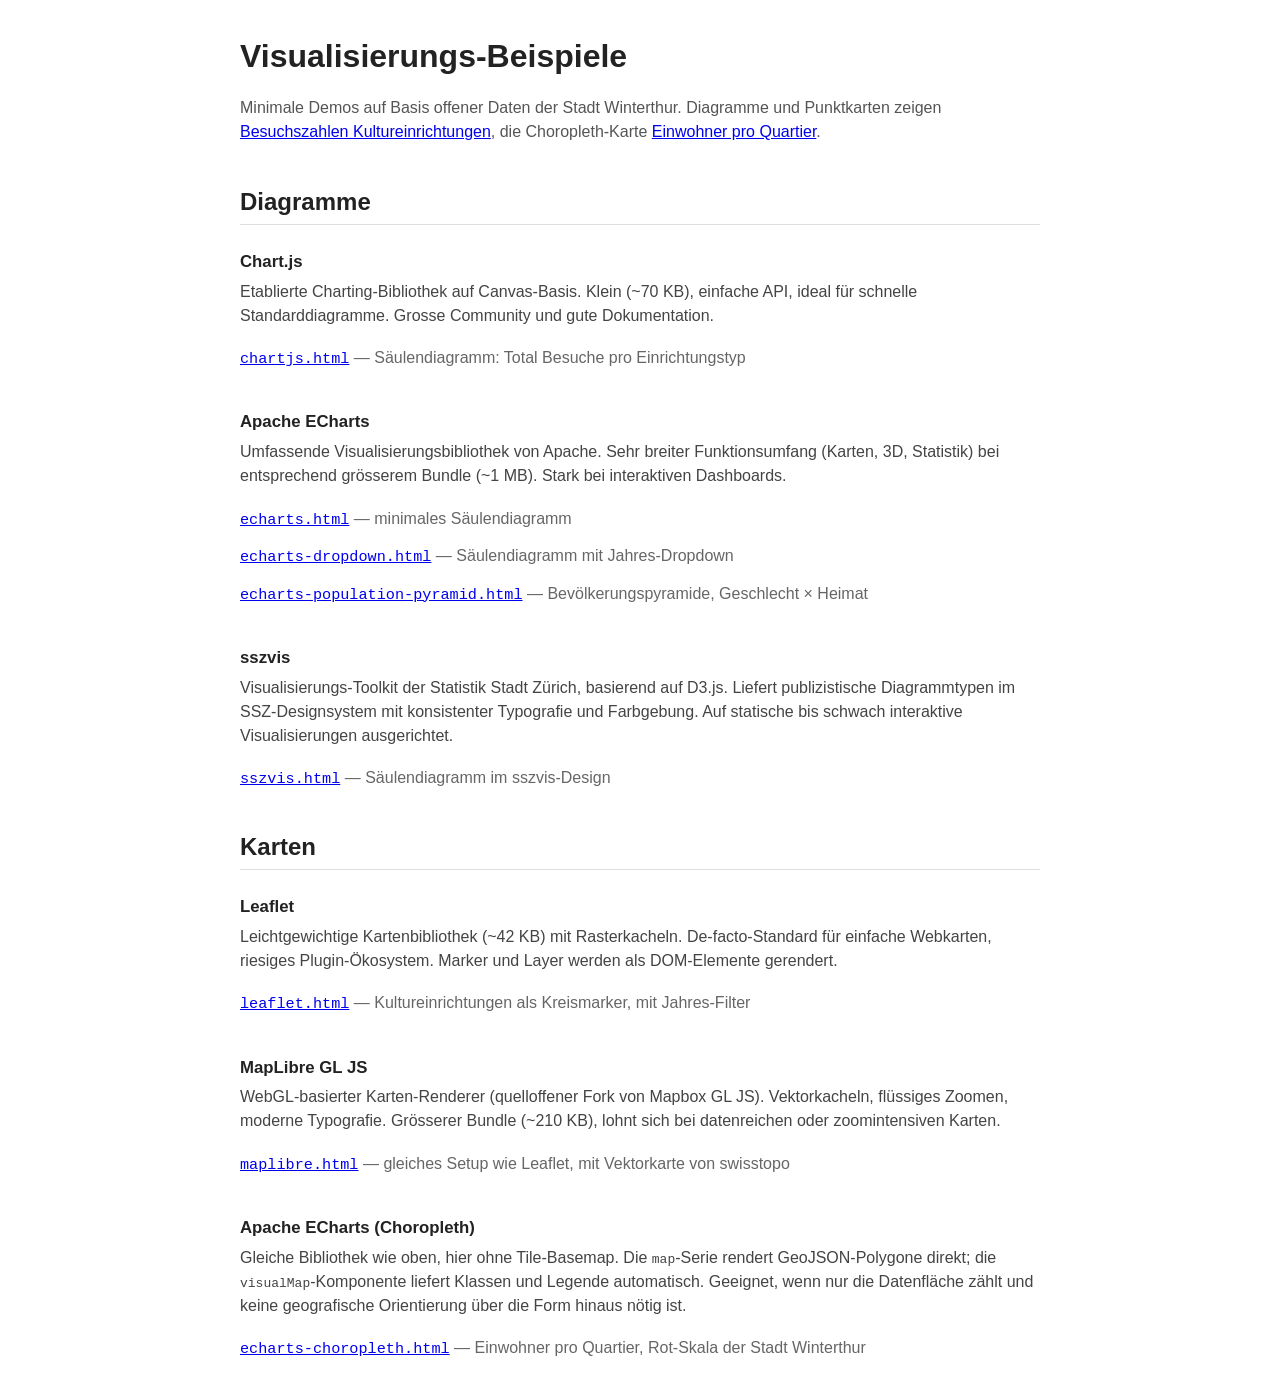
==== index.html @ f2393c9b "Initial commit: visualization library comparison for Stadt Winterthur Examples comparing Chart.js, E" ====
<!doctype html>
<html lang="de">
  <head>
    <meta charset="utf-8" />
    <title>Visualisierungs-Beispiele</title>
    <style>
      body { font-family: sans-serif; max-width: 800px; margin: 2rem auto; padding: 0 1rem; color: #222; line-height: 1.5; }
      h1 { margin-bottom: 0.25rem; }
      .intro { color: #555; margin-bottom: 2.5rem; }
      h2 { margin-top: 2rem; margin-bottom: 0.5rem; border-bottom: 1px solid #ddd; padding-bottom: 0.25rem; }
      .lib { margin: 1.5rem 0 2rem; }
      .lib-name { font-weight: 600; font-size: 1.05rem; }
      .lib-desc { color: #444; margin: 0.35rem 0 0.75rem; }
      ul.examples { list-style: none; padding: 0; margin: 0; }
      ul.examples li { padding: 0.4rem 0; }
      ul.examples a { font-family: monospace; font-size: 0.95rem; }
      ul.examples .note { color: #666; }
    </style>
  </head>
  <body>
    <h1>Visualisierungs-Beispiele</h1>
    <p class="intro">
      Minimale Demos auf Basis offener Daten der Stadt Winterthur. Diagramme
      und Punktkarten zeigen
      <a href="https://www.zh.ch/de/politik-staat/statistik-daten/datenkatalog.html#/datasets/2902@stadt-winterthur">Besuchszahlen Kultureinrichtungen</a>,
      die Choropleth-Karte
      <a href="https://www.zh.ch/de/politik-staat/statistik-daten/datenkatalog.html#/datasets/2702@stadt-winterthur">Einwohner pro Quartier</a>.
    </p>

    <h2>Diagramme</h2>

    <div class="lib">
      <div class="lib-name">Chart.js</div>
      <p class="lib-desc">
        Etablierte Charting-Bibliothek auf Canvas-Basis. Klein (~70&nbsp;KB),
        einfache API, ideal für schnelle Standarddiagramme. Grosse Community
        und gute Dokumentation.
      </p>
      <ul class="examples">
        <li><a href="chartjs.html">chartjs.html</a> <span class="note">— Säulendiagramm: Total Besuche pro Einrichtungstyp</span></li>
      </ul>
    </div>

    <div class="lib">
      <div class="lib-name">Apache ECharts</div>
      <p class="lib-desc">
        Umfassende Visualisierungsbibliothek von Apache. Sehr breiter
        Funktionsumfang (Karten, 3D, Statistik) bei entsprechend grösserem
        Bundle (~1&nbsp;MB). Stark bei interaktiven Dashboards.
      </p>
      <ul class="examples">
        <li><a href="echarts.html">echarts.html</a> <span class="note">— minimales Säulendiagramm</span></li>
        <li><a href="echarts-dropdown.html">echarts-dropdown.html</a> <span class="note">— Säulendiagramm mit Jahres-Dropdown</span></li>
        <li><a href="echarts-population-pyramid.html">echarts-population-pyramid.html</a> <span class="note">— Bevölkerungspyramide, Geschlecht × Heimat</span></li>
      </ul>
    </div>

    <div class="lib">
      <div class="lib-name">sszvis</div>
      <p class="lib-desc">
        Visualisierungs-Toolkit der Statistik Stadt Zürich, basierend auf
        D3.js. Liefert publizistische Diagrammtypen im SSZ-Designsystem mit
        konsistenter Typografie und Farbgebung. Auf statische bis schwach
        interaktive Visualisierungen ausgerichtet.
      </p>
      <ul class="examples">
        <li><a href="sszvis.html">sszvis.html</a> <span class="note">— Säulendiagramm im sszvis-Design</span></li>
      </ul>
    </div>

    <h2>Karten</h2>

    <div class="lib">
      <div class="lib-name">Leaflet</div>
      <p class="lib-desc">
        Leichtgewichtige Kartenbibliothek (~42&nbsp;KB) mit Rasterkacheln.
        De-facto-Standard für einfache Webkarten, riesiges Plugin-Ökosystem.
        Marker und Layer werden als DOM-Elemente gerendert.
      </p>
      <ul class="examples">
        <li><a href="leaflet.html">leaflet.html</a> <span class="note">— Kultureinrichtungen als Kreismarker, mit Jahres-Filter</span></li>
      </ul>
    </div>

    <div class="lib">
      <div class="lib-name">MapLibre GL JS</div>
      <p class="lib-desc">
        WebGL-basierter Karten-Renderer (quelloffener Fork von Mapbox GL&nbsp;JS).
        Vektorkacheln, flüssiges Zoomen, moderne Typografie. Grösserer Bundle
        (~210&nbsp;KB), lohnt sich bei datenreichen oder zoomintensiven Karten.
      </p>
      <ul class="examples">
        <li><a href="maplibre.html">maplibre.html</a> <span class="note">— gleiches Setup wie Leaflet, mit Vektorkarte von swisstopo</span></li>
      </ul>
    </div>

    <div class="lib">
      <div class="lib-name">Apache ECharts (Choropleth)</div>
      <p class="lib-desc">
        Gleiche Bibliothek wie oben, hier ohne Tile-Basemap. Die
        <code>map</code>-Serie rendert GeoJSON-Polygone direkt; die
        <code>visualMap</code>-Komponente liefert Klassen und Legende
        automatisch. Geeignet, wenn nur die Datenfläche zählt und keine
        geografische Orientierung über die Form hinaus nötig ist.
      </p>
      <ul class="examples">
        <li><a href="echarts-choropleth.html">echarts-choropleth.html</a> <span class="note">— Einwohner pro Quartier, Rot-Skala der Stadt Winterthur</span></li>
      </ul>
    </div>
  </body>
</html>
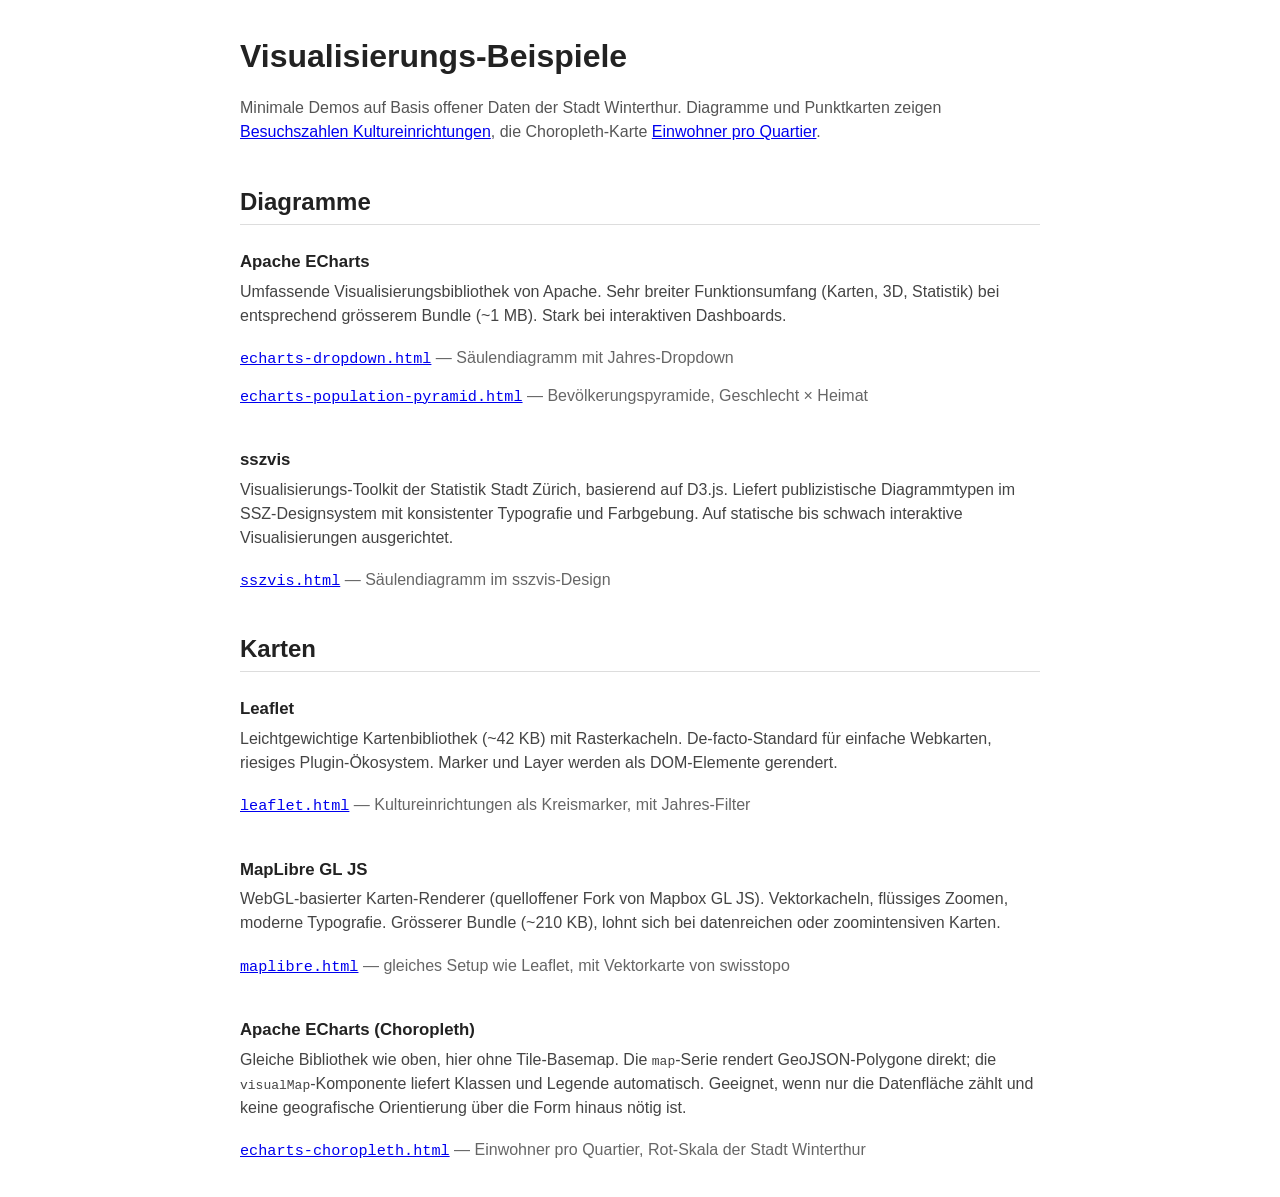
==== commit 4eddd98d: "Drop redundant examples and apply Stadt Winterthur palette Remove chartjs.html and echarts.html (min" ====
--- a/index.html
+++ b/index.html
@@ -30,18 +30,6 @@
     <h2>Diagramme</h2>
 
     <div class="lib">
-      <div class="lib-name">Chart.js</div>
-      <p class="lib-desc">
-        Etablierte Charting-Bibliothek auf Canvas-Basis. Klein (~70&nbsp;KB),
-        einfache API, ideal für schnelle Standarddiagramme. Grosse Community
-        und gute Dokumentation.
-      </p>
-      <ul class="examples">
-        <li><a href="chartjs.html">chartjs.html</a> <span class="note">— Säulendiagramm: Total Besuche pro Einrichtungstyp</span></li>
-      </ul>
-    </div>
-
-    <div class="lib">
       <div class="lib-name">Apache ECharts</div>
       <p class="lib-desc">
         Umfassende Visualisierungsbibliothek von Apache. Sehr breiter
@@ -49,7 +37,6 @@
         Bundle (~1&nbsp;MB). Stark bei interaktiven Dashboards.
       </p>
       <ul class="examples">
-        <li><a href="echarts.html">echarts.html</a> <span class="note">— minimales Säulendiagramm</span></li>
         <li><a href="echarts-dropdown.html">echarts-dropdown.html</a> <span class="note">— Säulendiagramm mit Jahres-Dropdown</span></li>
         <li><a href="echarts-population-pyramid.html">echarts-population-pyramid.html</a> <span class="note">— Bevölkerungspyramide, Geschlecht × Heimat</span></li>
       </ul>
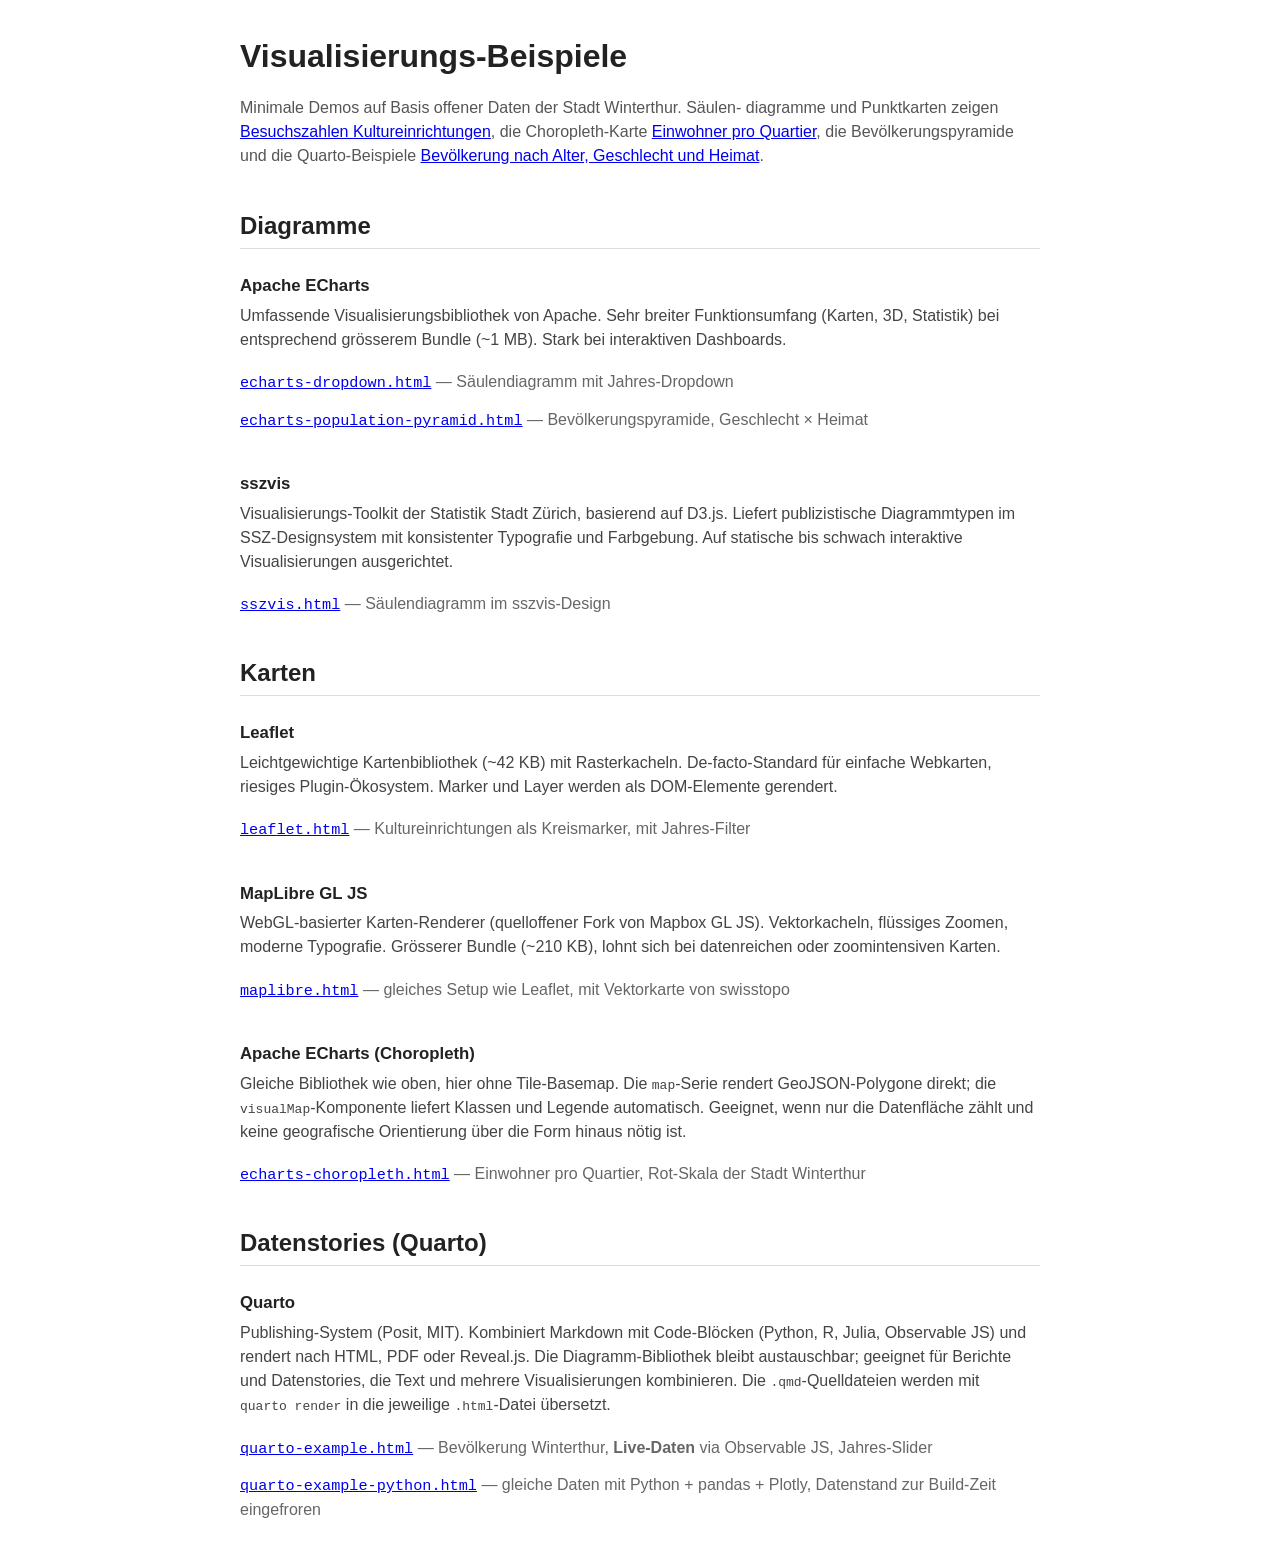
==== commit 2a2f0266: "Add Quarto minimum examples (OJS + Python) with rendered output Two .qmd source files demonstrate th" ====
--- a/index.html
+++ b/index.html
@@ -20,11 +20,13 @@
   <body>
     <h1>Visualisierungs-Beispiele</h1>
     <p class="intro">
-      Minimale Demos auf Basis offener Daten der Stadt Winterthur. Diagramme
-      und Punktkarten zeigen
+      Minimale Demos auf Basis offener Daten der Stadt Winterthur. Säulen-
+      diagramme und Punktkarten zeigen
       <a href="https://www.zh.ch/de/politik-staat/statistik-daten/datenkatalog.html#/datasets/2902@stadt-winterthur">Besuchszahlen Kultureinrichtungen</a>,
       die Choropleth-Karte
-      <a href="https://www.zh.ch/de/politik-staat/statistik-daten/datenkatalog.html#/datasets/2702@stadt-winterthur">Einwohner pro Quartier</a>.
+      <a href="https://www.zh.ch/de/politik-staat/statistik-daten/datenkatalog.html#/datasets/2702@stadt-winterthur">Einwohner pro Quartier</a>,
+      die Bevölkerungspyramide und die Quarto-Beispiele
+      <a href="https://www.zh.ch/de/politik-staat/statistik-daten/datenkatalog.html#/datasets/2605@stadt-winterthur">Bevölkerung nach Alter, Geschlecht und Heimat</a>.
     </p>
 
     <h2>Diagramme</h2>
@@ -94,5 +96,24 @@
         <li><a href="echarts-choropleth.html">echarts-choropleth.html</a> <span class="note">— Einwohner pro Quartier, Rot-Skala der Stadt Winterthur</span></li>
       </ul>
     </div>
+
+    <h2>Datenstories (Quarto)</h2>
+
+    <div class="lib">
+      <div class="lib-name">Quarto</div>
+      <p class="lib-desc">
+        Publishing-System (Posit, MIT). Kombiniert Markdown mit Code-Blöcken
+        (Python, R, Julia, Observable JS) und rendert nach HTML, PDF oder
+        Reveal.js. Die Diagramm-Bibliothek bleibt austauschbar; geeignet für
+        Berichte und Datenstories, die Text und mehrere Visualisierungen
+        kombinieren. Die <code>.qmd</code>-Quelldateien werden mit
+        <code>quarto&nbsp;render</code> in die jeweilige
+        <code>.html</code>-Datei übersetzt.
+      </p>
+      <ul class="examples">
+        <li><a href="quarto-example.html">quarto-example.html</a> <span class="note">— Bevölkerung Winterthur, <strong>Live-Daten</strong> via Observable JS, Jahres-Slider</span></li>
+        <li><a href="quarto-example-python.html">quarto-example-python.html</a> <span class="note">— gleiche Daten mit Python + pandas + Plotly, Datenstand zur Build-Zeit eingefroren</span></li>
+      </ul>
+    </div>
   </body>
 </html>
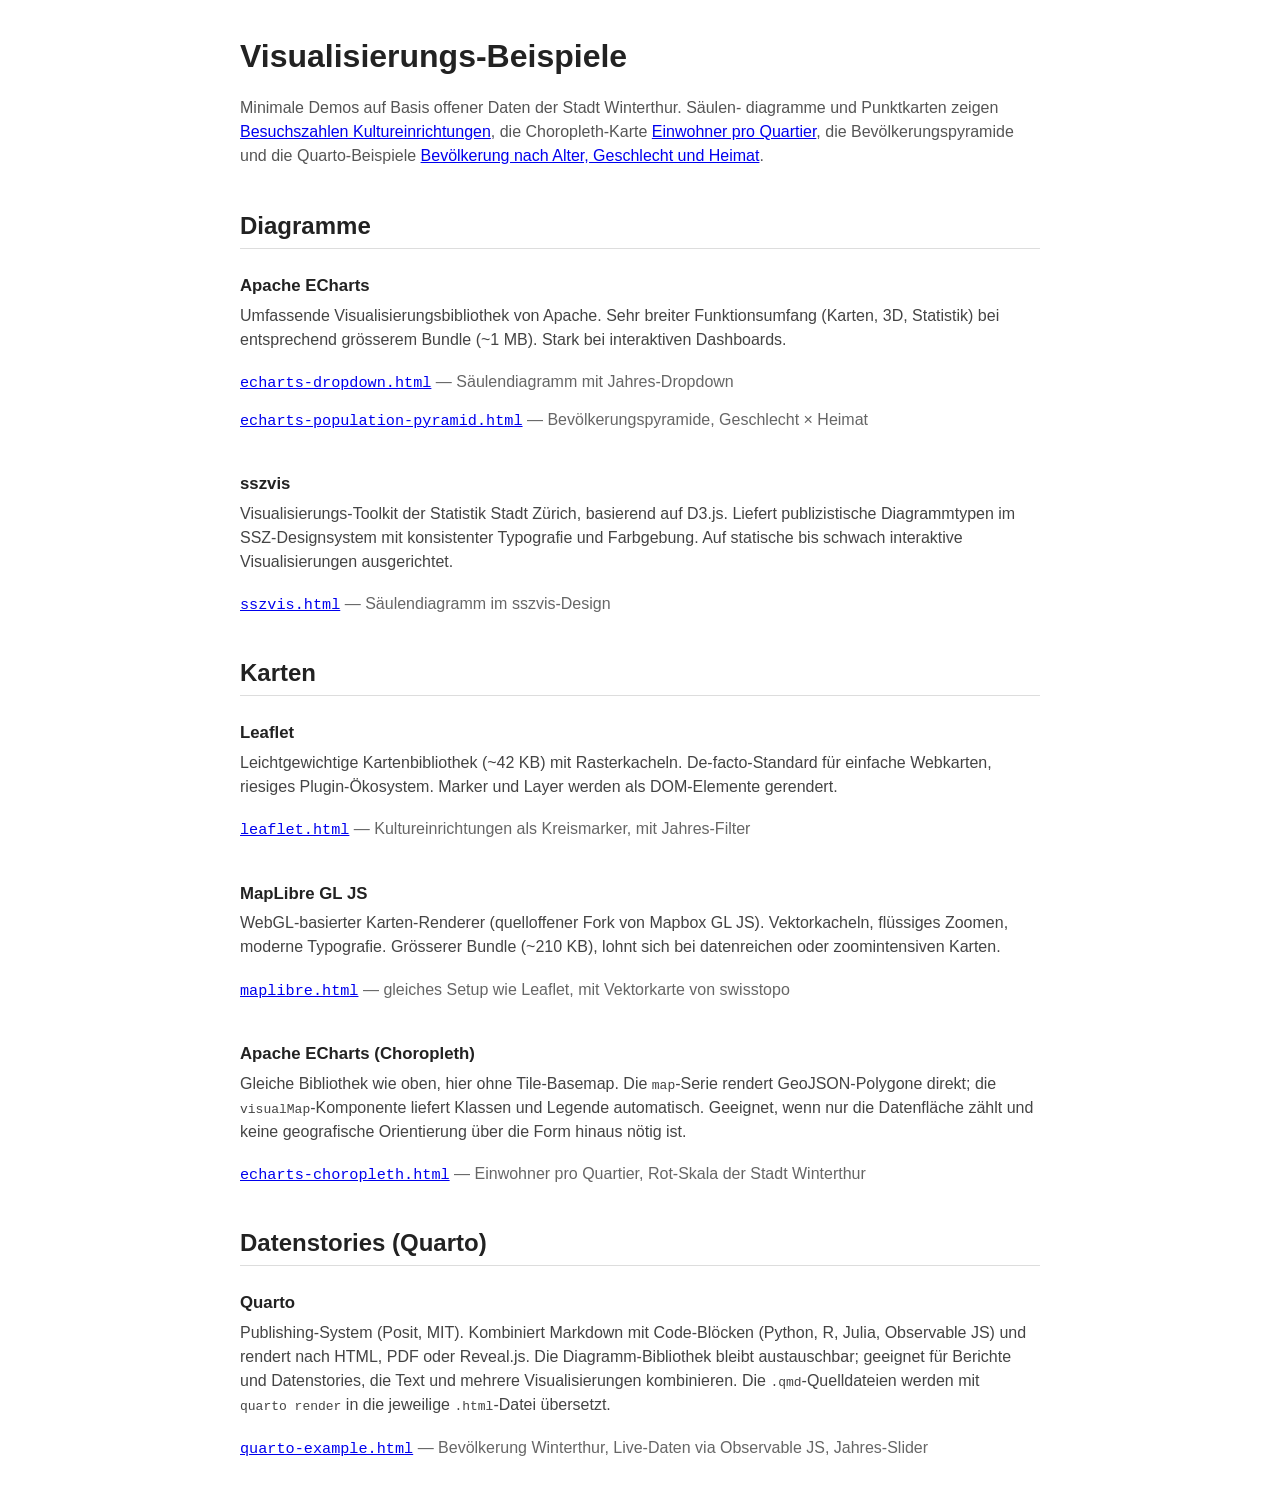
==== commit 7e8ceffb: "Roll back Python Quarto example, keep only OJS variant Remove quarto-example-python.qmd, its rendere" ====
--- a/index.html
+++ b/index.html
@@ -111,8 +111,7 @@
         <code>.html</code>-Datei übersetzt.
       </p>
       <ul class="examples">
-        <li><a href="quarto-example.html">quarto-example.html</a> <span class="note">— Bevölkerung Winterthur, <strong>Live-Daten</strong> via Observable JS, Jahres-Slider</span></li>
-        <li><a href="quarto-example-python.html">quarto-example-python.html</a> <span class="note">— gleiche Daten mit Python + pandas + Plotly, Datenstand zur Build-Zeit eingefroren</span></li>
+        <li><a href="quarto-example.html">quarto-example.html</a> <span class="note">— Bevölkerung Winterthur, Live-Daten via Observable JS, Jahres-Slider</span></li>
       </ul>
     </div>
   </body>
